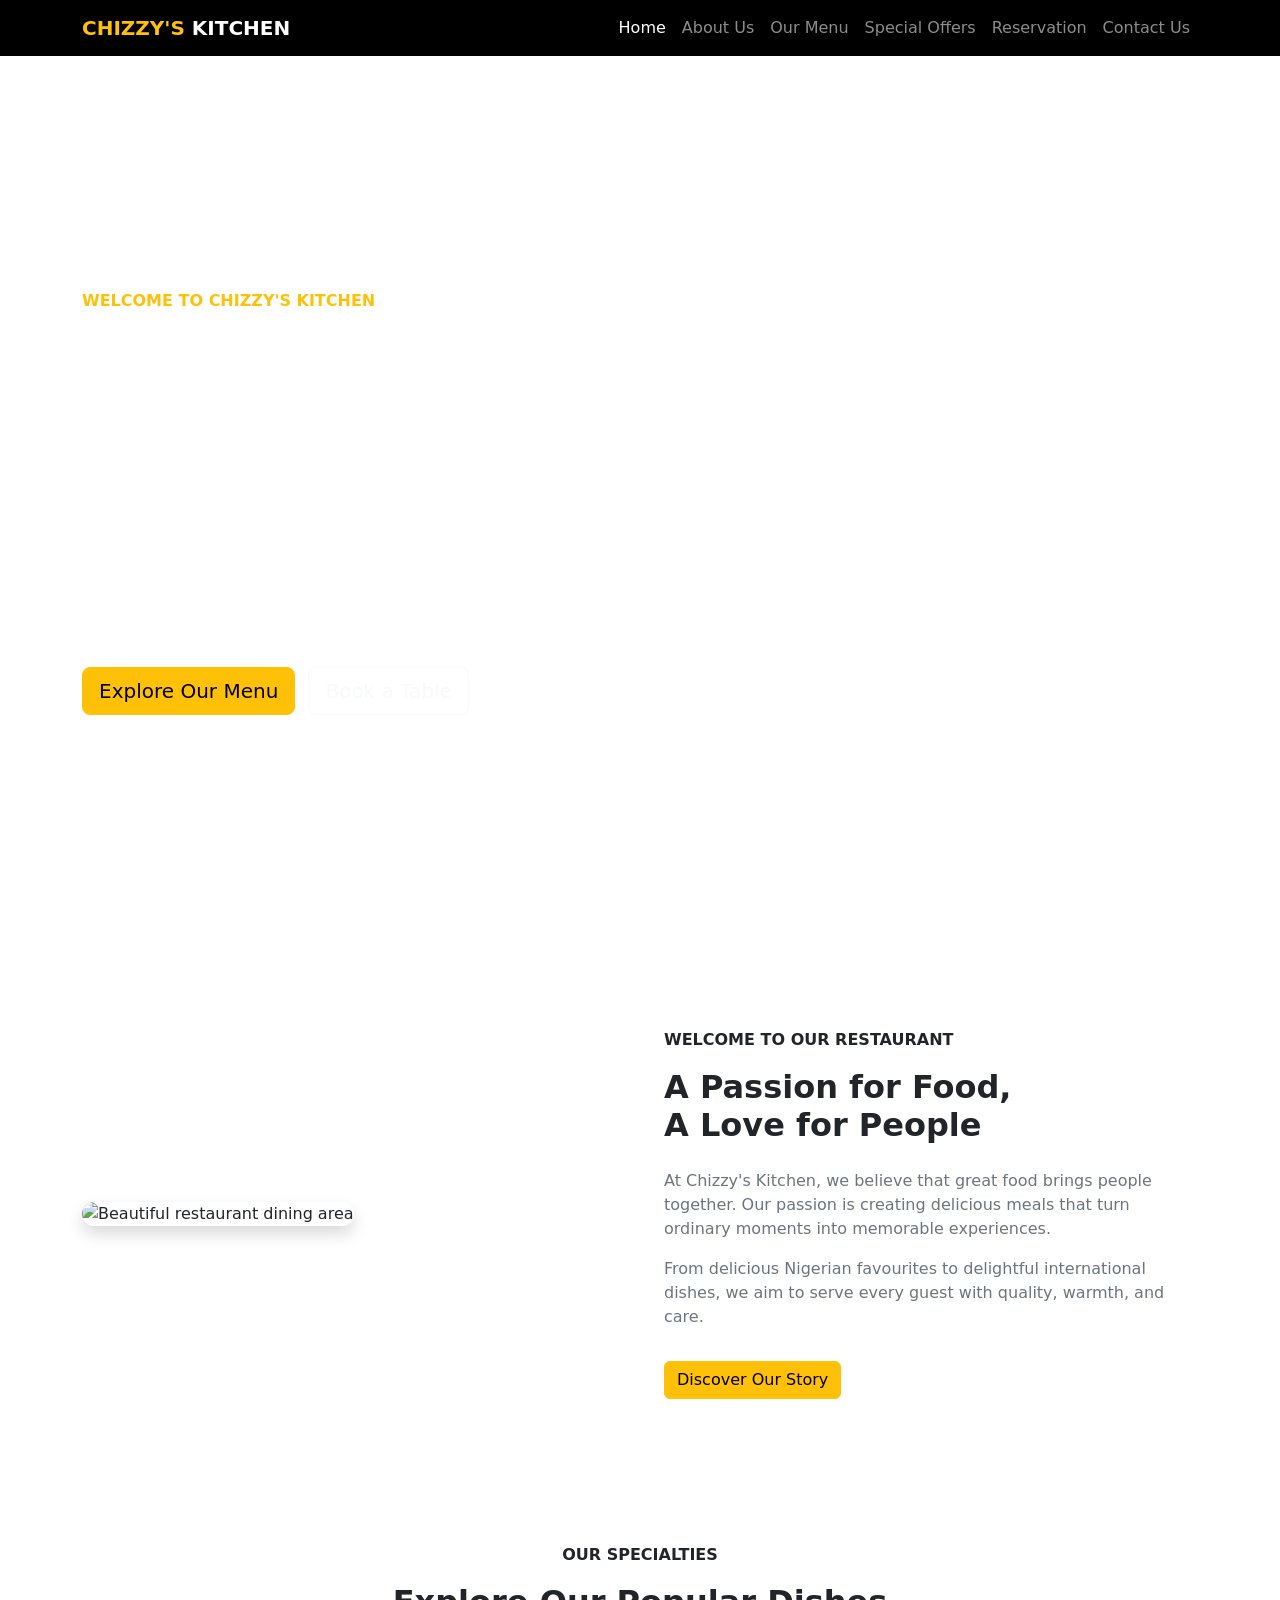
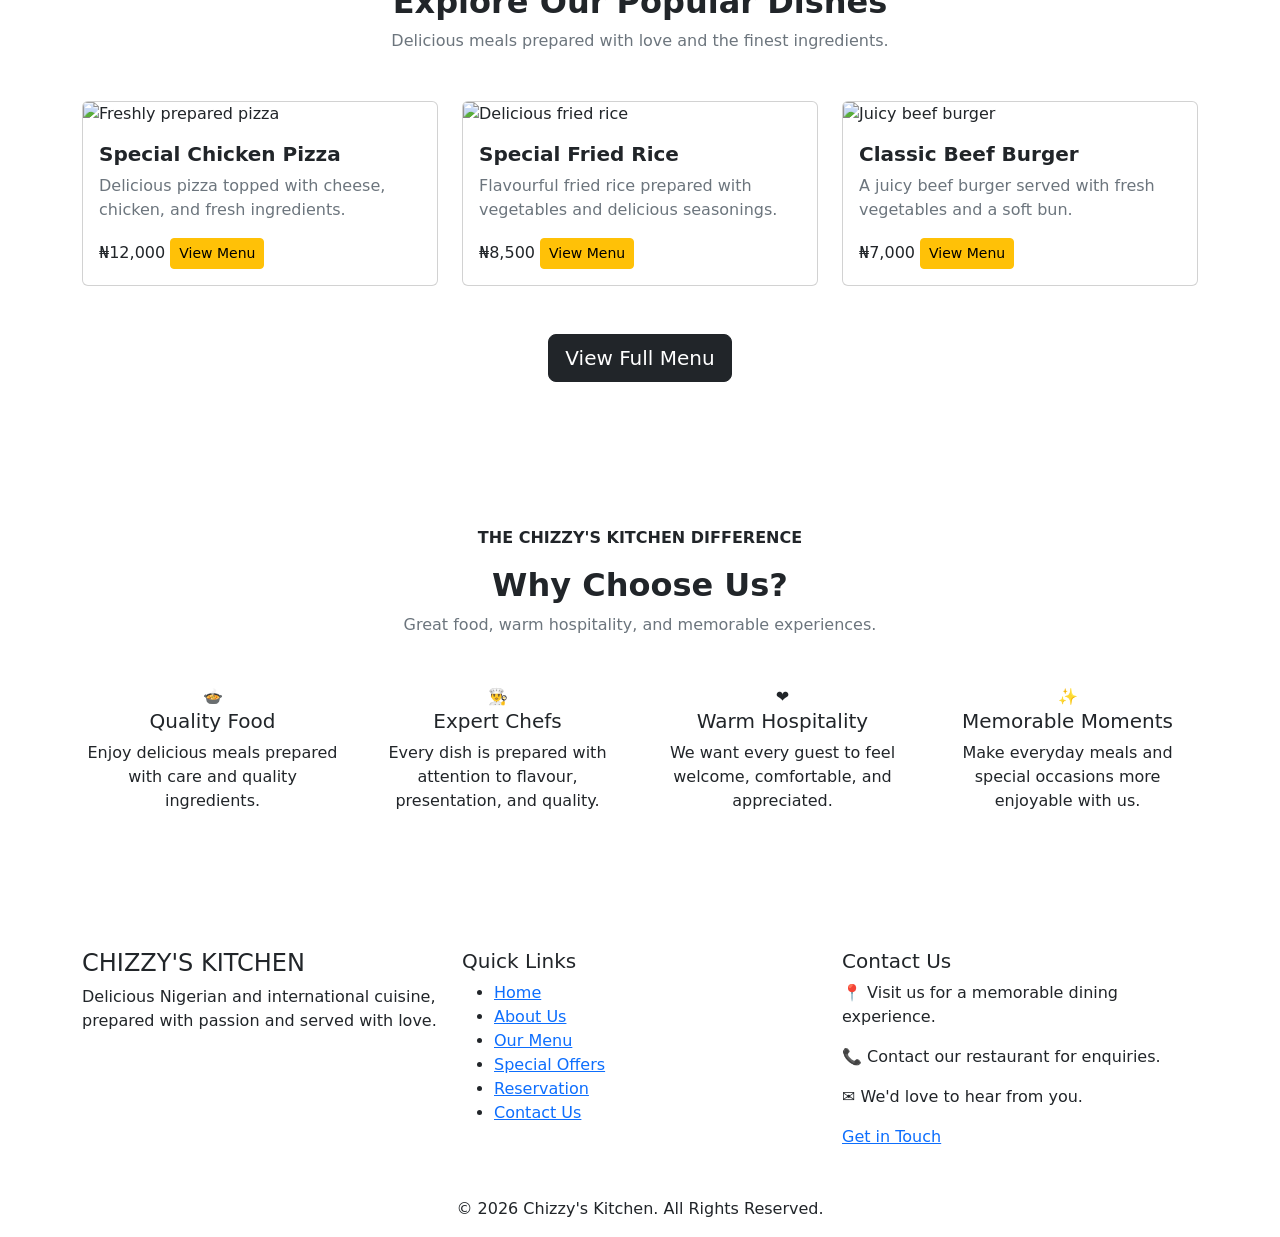
==== index.html @ e328a017 "Add files via upload" ====
<!DOCTYPE html><html lang="en">
<head>
    <meta charset="UTF-8">
    <meta name="viewport" content="width=device-width, initial-scale=1.0"><title>Chizzy's Kitchen | Delicious Food, Beautiful Moments</title>

<meta name="description" content="Welcome to Chizzy's Kitchen, where delicious Nigerian and international dishes meet exceptional dining.">

<!-- Bootstrap CSS -->
<link href="https://cdn.jsdelivr.net/npm/bootstrap@5.3.3/dist/css/bootstrap.min.css" rel="stylesheet">

<!-- Custom CSS -->
<link rel="stylesheet" href="css/style.css">

</head>
<body>
  <!-- Navigation Bar -->
<nav class="navbar navbar-expand-lg navbar-dark bg-black sticky-top">

    <div class="container">

        <!-- Brand Name -->
        <a class="navbar-brand fw-bold" href="index.html">
            <span class="text-warning">CHIZZY'S</span>
            KITCHEN
        </a>

        <!-- Mobile Menu Button -->
        <button class="navbar-toggler"
            type="button"
            data-bs-toggle="collapse"
            data-bs-target="#navbarMenu"
            aria-controls="navbarMenu"
            aria-expanded="false"
            aria-label="Toggle navigation">

            <span class="navbar-toggler-icon"></span>

        </button>

        <!-- Navigation Links -->
        <div class="collapse navbar-collapse" id="navbarMenu">

            <ul class="navbar-nav ms-auto">

                <li class="nav-item">
                    <a class="nav-link active" href="index.html">Home</a>
                </li>

                <li class="nav-item">
                    <a class="nav-link" href="about.html">About Us</a>
                </li>

                <li class="nav-item">
                    <a class="nav-link" href="menu.html">Our Menu</a>
                </li>

                <li class="nav-item">
                    <a class="nav-link" href="offers.html">Special Offers</a>
                </li>

                <li class="nav-item">
                    <a class="nav-link" href="reservation.html">Reservation</a>
                </li>

                <li class="nav-item">
                    <a class="nav-link" href="contact.html">Contact Us</a>
                </li>

            </ul>

        </div>

    </div>

</nav>


<!-- Homepage Welcome Section -->
<section class="hero-section">

    <div class="container">

        <div class="row align-items-center min-vh-100">

            <div class="col-lg-7 text-center text-lg-start">

                <p class="text-warning fw-bold text-uppercase">
                    Welcome to Chizzy's Kitchen
                </p>

                <h1 class="display-3 fw-bold text-white">
                    Taste the Love.<br>
                    Experience the Flavour.
                </h1>

                <p class="lead text-white mt-4">
                    Discover delicious Nigerian and international
                    cuisine, prepared with passion and served with love.
                </p>

                <div class="mt-4">

                    <a href="menu.html"
                        class="btn btn-warning btn-lg me-2 mb-2">
                        Explore Our Menu
                    </a>

                    <a href="reservation.html"
                        class="btn btn-outline-light btn-lg mb-2">
                        Book a Table
                    </a>

                </div>

            </div>

        </div>

    </div>

</section>

    <!-- About Our Restaurant -->
    
    <section class="about-section py-5"><div class="container py-4">

    <div class="row align-items-center g-5">

        <!-- Restaurant Image -->
        <div class="col-lg-6">

            <img
                src="https://images.unsplash.com/photo-1555396273-367ea4eb4db5?auto=format&fit=crop&w=1000&q=85"
                alt="Beautiful restaurant dining area"
                class="img-fluid rounded-4 shadow">

        </div>

        <!-- About Text -->
        <div class="col-lg-6">

            <p class="about-label text-uppercase fw-bold">
                Welcome to Our Restaurant
            </p>

            <h2 class="about-heading fw-bold mb-4">
                A Passion for Food,<br>
                A Love for People
            </h2>

            <p class="text-secondary">
                At Chizzy's Kitchen, we believe that great food
                brings people together. Our passion is creating
                delicious meals that turn ordinary moments into
                memorable experiences.
            </p>

            <p class="text-secondary">
                From delicious Nigerian favourites to delightful
                international dishes, we aim to serve every guest
                with quality, warmth, and care.
            </p>

            <a href="about.html" class="btn btn-warning mt-3">
                Discover Our Story
            </a>

        </div>

    </div>

</div>

</section>
    
    <!-- Popular Dishes Section -->
    <section class="popular-dishes py-5"><div class="container py-4">

    <!-- Section Heading -->
    <div class="text-center mb-5">

        <p class="section-label text-uppercase fw-bold">
            Our Specialties
        </p>

        <h2 class="section-heading fw-bold">
            Explore Our Popular Dishes
        </h2>

        <p class="text-secondary">
            Delicious meals prepared with love and the finest ingredients.
        </p>

    </div>


    <!-- Food Cards -->
    <div class="row g-4">

        <!-- Dish 1 -->
        <div class="col-12 col-md-6 col-lg-4">

            <div class="card food-card h-100">

                <img
                    src="https://images.unsplash.com/photo-1565299624946-b28f40a0ae38?auto=format&fit=crop&w=800&q=85"
                    class="card-img-top"
                    alt="Freshly prepared pizza">

                <div class="card-body">

                    <h5 class="card-title fw-bold">
                        Special Chicken Pizza
                    </h5>

                    <p class="card-text text-secondary">
                        Delicious pizza topped with cheese,
                        chicken, and fresh ingredients.
                    </p>

                    <div class="food-bottom">
                        <span class="food-price">₦12,000</span>
                        <a href="menu.html" class="btn btn-warning btn-sm">
                            View Menu
                        </a>
                    </div>

                </div>

            </div>

        </div>


        <!-- Dish 2 -->
        <div class="col-12 col-md-6 col-lg-4">

            <div class="card food-card h-100">

                <img
                    src="https://images.unsplash.com/photo-1603133872878-684f208fb84b?auto=format&fit=crop&w=800&q=85"
                    class="card-img-top"
                    alt="Delicious fried rice">

                <div class="card-body">

                    <h5 class="card-title fw-bold">
                        Special Fried Rice
                    </h5>

                    <p class="card-text text-secondary">
                        Flavourful fried rice prepared with
                        vegetables and delicious seasonings.
                    </p>

                    <div class="food-bottom">
                        <span class="food-price">₦8,500</span>
                        <a href="menu.html" class="btn btn-warning btn-sm">
                            View Menu
                        </a>
                    </div>

                </div>

            </div>

        </div>


        <!-- Dish 3 -->
        <div class="col-12 col-md-6 col-lg-4">

            <div class="card food-card h-100">

                <img
                    src="https://images.unsplash.com/photo-1568901346375-23c9450c58cd?auto=format&fit=crop&w=800&q=85"
                    class="card-img-top"
                    alt="Juicy beef burger">

                <div class="card-body">

                    <h5 class="card-title fw-bold">
                        Classic Beef Burger
                    </h5>

                    <p class="card-text text-secondary">
                        A juicy beef burger served with fresh
                        vegetables and a soft bun.
                    </p>

                    <div class="food-bottom">
                        <span class="food-price">₦7,000</span>
                        <a href="menu.html" class="btn btn-warning btn-sm">
                            View Menu
                        </a>
                    </div>

                </div>

            </div>

        </div>

    </div>


    <!-- View All Button -->
    <div class="text-center mt-5">

        <a href="menu.html" class="btn btn-dark btn-lg">
            View Full Menu
        </a>

    </div>

</div>

</section>
    
    <!-- Why Choose Us Section -->
    <section class="why-choose-us py-5"><div class="container py-4">

    <div class="text-center mb-5">

        <p class="section-label text-uppercase fw-bold">
            The Chizzy's Kitchen Difference
        </p>

        <h2 class="section-heading fw-bold">
            Why Choose Us?
        </h2>

        <p class="text-secondary">
            Great food, warm hospitality, and memorable experiences.
        </p>

    </div>

    <div class="row g-4">

        <!-- Feature 1 -->
        <div class="col-12 col-md-6 col-lg-3">

            <div class="feature-box text-center h-100">

                <div class="feature-icon">🍲</div>

                <h5>Quality Food</h5>

                <p>
                    Enjoy delicious meals prepared with care
                    and quality ingredients.
                </p>

            </div>

        </div>


        <!-- Feature 2 -->
        <div class="col-12 col-md-6 col-lg-3">

            <div class="feature-box text-center h-100">

                <div class="feature-icon">👨‍🍳</div>

                <h5>Expert Chefs</h5>

                <p>
                    Every dish is prepared with attention
                    to flavour, presentation, and quality.
                </p>

            </div>

        </div>


        <!-- Feature 3 -->
        <div class="col-12 col-md-6 col-lg-3">

            <div class="feature-box text-center h-100">

                <div class="feature-icon">❤️</div>

                <h5>Warm Hospitality</h5>

                <p>
                    We want every guest to feel welcome,
                    comfortable, and appreciated.
                </p>

            </div>

        </div>


        <!-- Feature 4 -->
        <div class="col-12 col-md-6 col-lg-3">

            <div class="feature-box text-center h-100">

                <div class="feature-icon">✨</div>

                <h5>Memorable Moments</h5>

                <p>
                    Make everyday meals and special occasions
                    more enjoyable with us.
                </p>

            </div>

        </div>

    </div>

</div>

</section>
    
    <!-- Website Footer -->
    
    <footer class="site-footer"><div class="container py-5">

    <div class="row g-4">

        <!-- Brand Information -->
        <div class="col-12 col-md-6 col-lg-4">

            <h4 class="footer-brand">
                CHIZZY'S <span>KITCHEN</span>
            </h4>

            <p>
                Delicious Nigerian and international cuisine,
                prepared with passion and served with love.
            </p>

        </div>


        <!-- Quick Links -->
        <div class="col-12 col-md-6 col-lg-4">

            <h5 class="footer-heading">Quick Links</h5>

            <ul class="footer-links">

                <li><a href="index.html">Home</a></li>
                <li><a href="about.html">About Us</a></li>
                <li><a href="menu.html">Our Menu</a></li>
                <li><a href="offers.html">Special Offers</a></li>
                <li><a href="reservation.html">Reservation</a></li>
                <li><a href="contact.html">Contact Us</a></li>

            </ul>

        </div>


        <!-- Contact Information -->
        <div class="col-12 col-lg-4">

            <h5 class="footer-heading">Contact Us</h5>

            <p>📍 Visit us for a memorable dining experience.</p>

            <p>📞 Contact our restaurant for enquiries.</p>

            <p>✉️ We'd love to hear from you.</p>

            <a href="contact.html" class="footer-contact-link">
                Get in Touch
            </a>

        </div>

    </div>

</div>


<!-- Copyright -->
<div class="footer-bottom">

    <div class="container text-center">

        <p>
            &copy; <span id="current-year">2026</span>
            Chizzy's Kitchen. All Rights Reserved.
        </p>

    </div>

</div>

</footer>

<!-- Bootstrap JavaScript -->
<script src="https://cdn.jsdelivr.net/npm/bootstrap@5.3.3/dist/js/bootstrap.bundle.min.js"></script>

<!-- Custom JavaScript -->
<script src="js/script.js"></script>

</body>
</html>
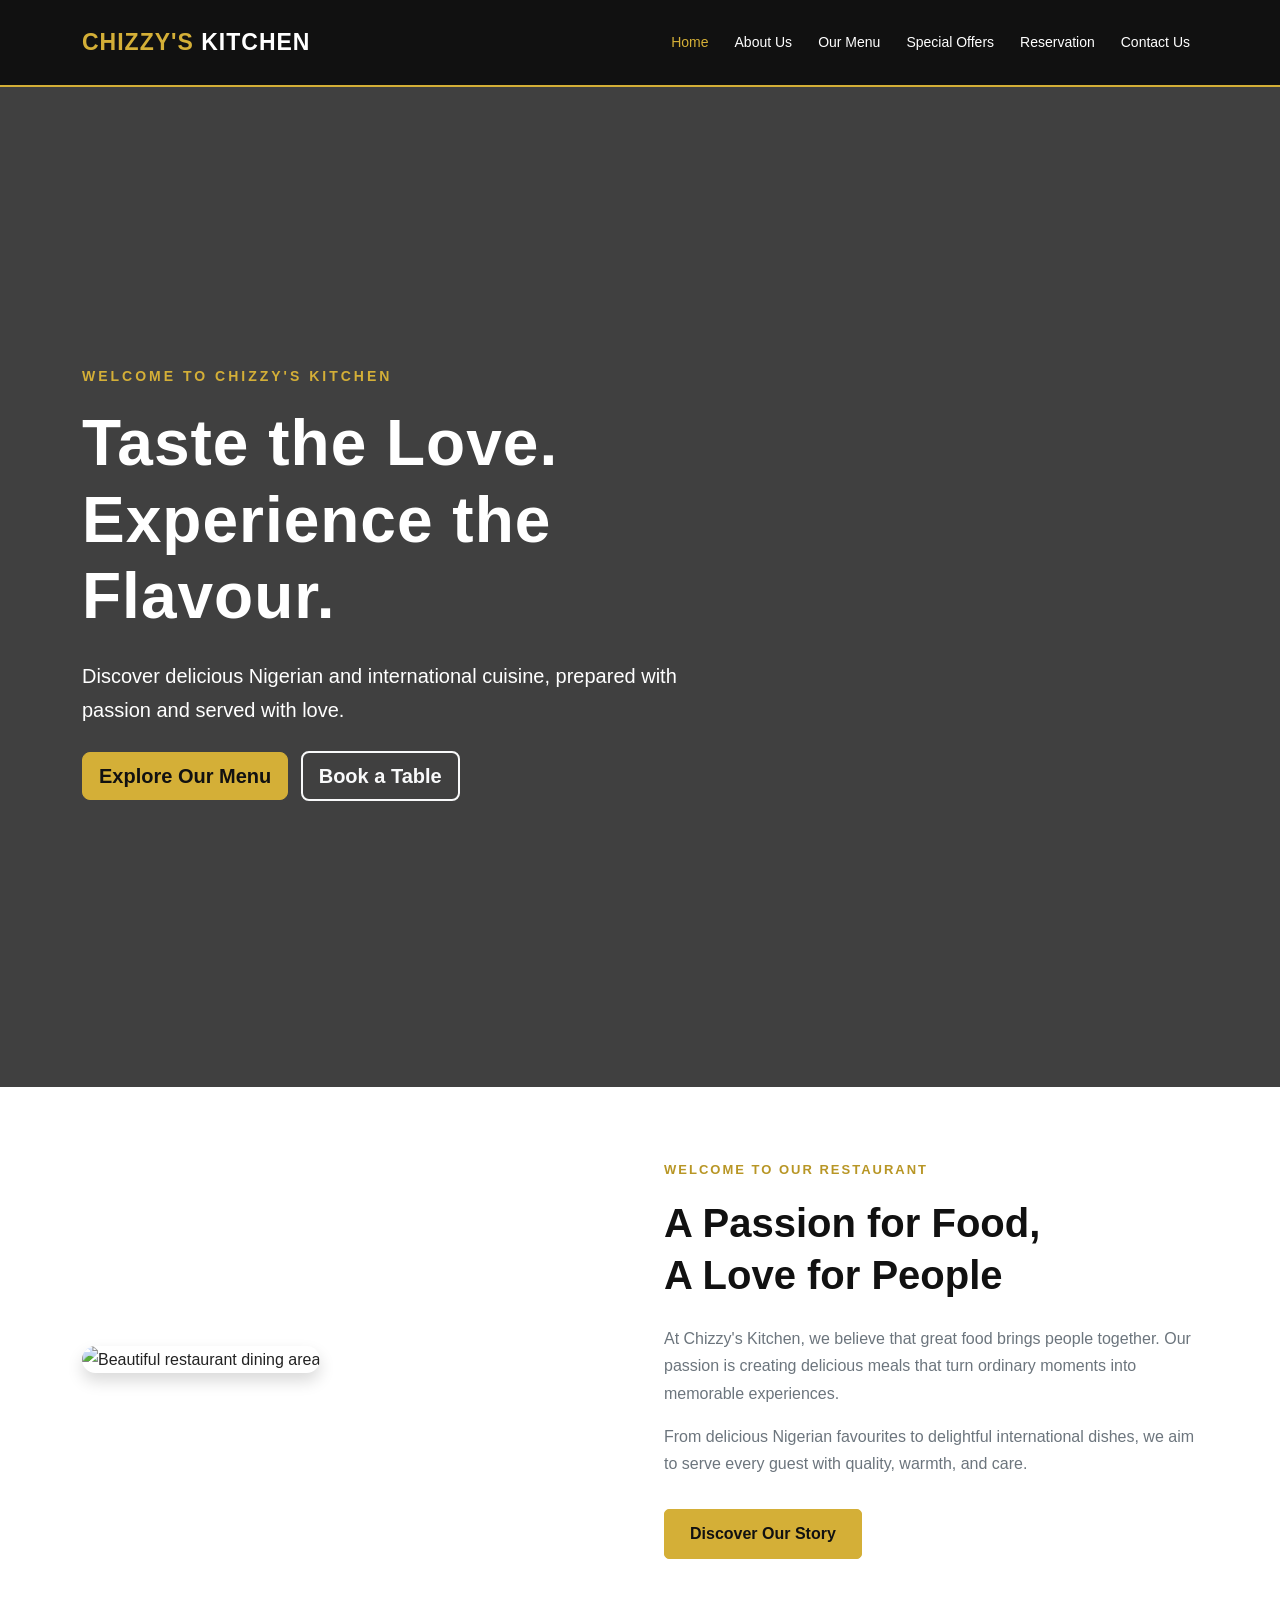
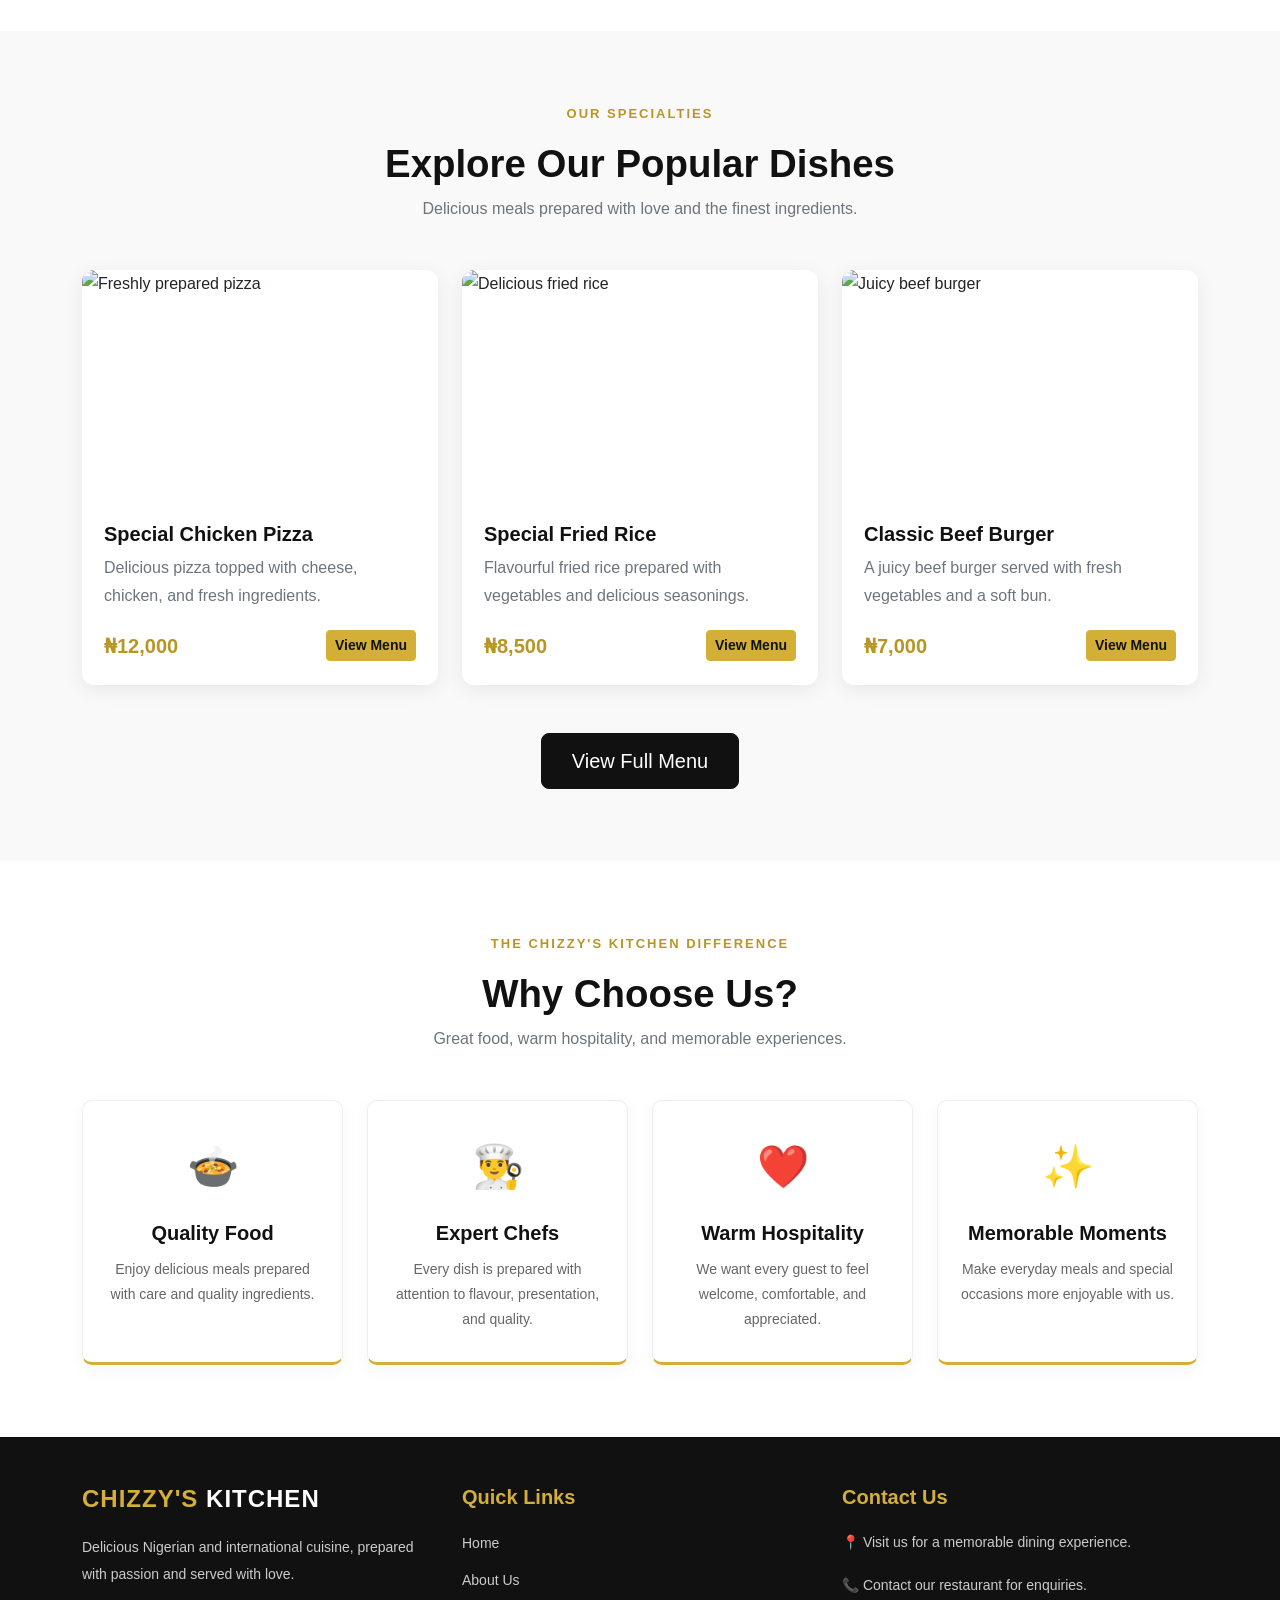
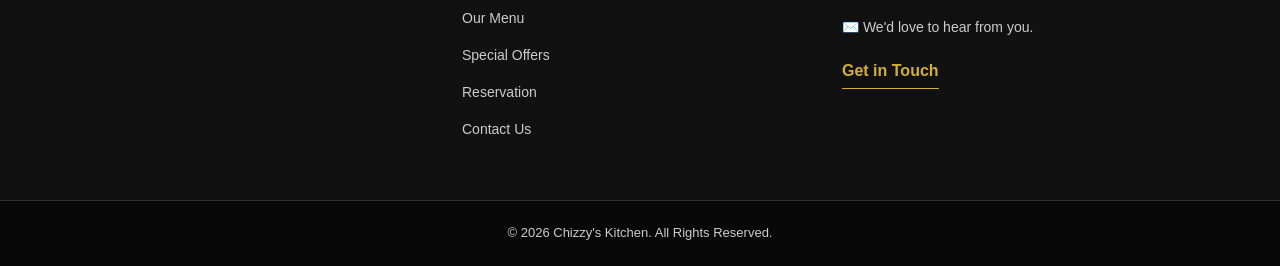
==== commit 9181033a: "Update stylesheet link to use relative path" ====
--- a/index.html
+++ b/index.html
@@ -9,7 +9,7 @@
 <link href="https://cdn.jsdelivr.net/npm/bootstrap@5.3.3/dist/css/bootstrap.min.css" rel="stylesheet">
 
 <!-- Custom CSS -->
-<link rel="stylesheet" href="css/style.css">
+<link rel="stylesheet" href="style.css">
 
 </head>
 <body>
@@ -504,4 +504,4 @@
 <script src="js/script.js"></script>
 
 </body>
-</html>+</html>
--- a/style.css
+++ b/style.css
@@ -0,0 +1,1603 @@
+/* =================================
+   CHIZZY'S KITCHEN
+   Main Website Styling
+================================= */
+
+
+/* GENERAL STYLING */
+
+* {
+    margin: 0;
+    padding: 0;
+    box-sizing: border-box;
+}
+
+body {
+    font-family: Arial, Helvetica, sans-serif;
+    background-color: #ffffff;
+    color: #222222;
+    line-height: 1.7;
+}
+
+
+/* BRAND COLOURS */
+
+:root {
+    --gold: #d4af37;
+    --black: #111111;
+    --white: #ffffff;
+    --light-gold: #f5e7b2;
+}
+
+
+/* NAVIGATION BAR */
+
+.navbar {
+    background-color: var(--black) !important;
+    padding: 18px 0;
+    border-bottom: 2px solid var(--gold);
+}
+
+.navbar-brand {
+    font-size: 23px;
+    letter-spacing: 1px;
+    color: var(--white) !important;
+}
+
+.navbar-brand .text-warning {
+    color: var(--gold) !important;
+}
+
+.navbar-nav .nav-link {
+    color: var(--white);
+    font-size: 14px;
+    margin-left: 10px;
+    transition: color 0.3s ease;
+}
+
+.navbar-nav .nav-link:hover,
+.navbar-nav .nav-link.active {
+    color: var(--gold) !important;
+}
+
+.navbar-toggler {
+    border-color: var(--gold);
+}
+
+.navbar-toggler:focus {
+    box-shadow: 0 0 0 0.15rem rgba(212, 175, 55, 0.4);
+}
+
+
+/* HOMEPAGE HERO SECTION */
+
+.hero-section {
+    min-height: 90vh;
+    display: flex;
+    align-items: center;
+
+    background:
+        linear-gradient(
+            rgba(0, 0, 0, 0.75),
+            rgba(0, 0, 0, 0.75)
+        ),
+        url("https://images.unsplash.com/photo-1414235077428-338989a2e8c0?auto=format&fit=crop&w=2000&q=85");
+
+    background-size: cover;
+    background-position: center;
+    background-repeat: no-repeat;
+}
+
+.hero-section .container {
+    padding-top: 50px;
+    padding-bottom: 50px;
+}
+
+.hero-section p.text-warning {
+    color: var(--gold) !important;
+    letter-spacing: 3px;
+    font-size: 14px;
+}
+
+.hero-section h1 {
+    line-height: 1.2;
+    letter-spacing: 1px;
+}
+
+.hero-section .lead {
+    max-width: 600px;
+}
+
+
+/* BUTTON STYLING */
+
+.btn-warning {
+    background-color: var(--gold);
+    border-color: var(--gold);
+    color: var(--black);
+    font-weight: bold;
+    transition: all 0.3s ease;
+}
+
+.btn-warning:hover {
+    background-color: #b89625;
+    border-color: #b89625;
+    color: var(--white);
+    transform: translateY(-3px);
+}
+
+.btn-outline-light {
+    border-width: 2px;
+    font-weight: bold;
+    transition: all 0.3s ease;
+}
+
+.btn-outline-light:hover {
+    background-color: var(--gold);
+    border-color: var(--gold);
+    color: var(--black);
+}
+
+
+/* MOBILE RESPONSIVENESS */
+
+@media (max-width: 991px) {
+
+    .navbar-nav {
+        padding-top: 15px;
+    }
+
+    .navbar-nav .nav-link {
+        margin-left: 0;
+        padding: 10px 0;
+    }
+
+    .hero-section {
+        min-height: 85vh;
+        background-position: center;
+    }
+
+    .hero-section h1 {
+        font-size: 2.5rem;
+    }
+
+    .hero-section .lead {
+        font-size: 1rem;
+    }
+}
+
+
+@media (max-width: 576px) {
+
+    .navbar-brand {
+        font-size: 19px;
+    }
+
+    .hero-section h1 {
+        font-size: 2.1rem;
+    }
+
+    .hero-section p.text-warning {
+        font-size: 11px;
+        letter-spacing: 2px;
+    }
+
+    .hero-section .btn {
+        font-size: 14px;
+        padding: 12px 18px;
+    }
+
+}
+
+/* ABOUT SECTION */
+
+.about-section {
+    background-color: #ffffff;
+}
+
+.about-label {
+    color: #b89625;
+    letter-spacing: 2px;
+    font-size: 13px;
+}
+
+.about-heading {
+    color: #111111;
+    font-size: 2.5rem;
+    line-height: 1.3;
+}
+
+.about-section img {
+    width: 100%;
+    max-height: 450px;
+    object-fit: cover;
+}
+
+.about-section .btn-warning {
+    padding: 12px 25px;
+    border-radius: 5px;
+}
+
+@media (max-width: 576px) {
+    .about-heading {
+        font-size: 2rem;
+    }
+}
+
+/* POPULAR DISHES SECTION */
+
+.popular-dishes {
+    background-color: #f9f9f9;
+}
+
+.section-label {
+    color: #b89625;
+    letter-spacing: 2px;
+    font-size: 13px;
+}
+
+.section-heading {
+    color: #111111;
+    font-size: 2.4rem;
+}
+
+.food-card {
+    border: none;
+    border-radius: 12px;
+    overflow: hidden;
+    background-color: #ffffff;
+    box-shadow: 0 5px 20px rgba(0, 0, 0, 0.07);
+    transition: transform 0.3s ease,
+                box-shadow 0.3s ease;
+}
+
+.food-card:hover {
+    transform: translateY(-7px);
+    box-shadow: 0 12px 25px rgba(0, 0, 0, 0.12);
+}
+
+.food-card img {
+    height: 230px;
+    width: 100%;
+    object-fit: cover;
+}
+
+.food-card .card-body {
+    padding: 22px;
+}
+
+.food-card .card-title {
+    color: #111111;
+}
+
+.food-bottom {
+    display: flex;
+    align-items: center;
+    justify-content: space-between;
+    gap: 10px;
+    margin-top: 20px;
+}
+
+.food-price {
+    color: #b89625;
+    font-size: 20px;
+    font-weight: bold;
+}
+
+.food-card .btn-warning {
+    white-space: nowrap;
+}
+
+.popular-dishes .btn-dark {
+    background-color: #111111;
+    border-color: #111111;
+    padding: 12px 30px;
+}
+
+.popular-dishes .btn-dark:hover {
+    background-color: #b89625;
+    border-color: #b89625;
+    color: #111111;
+}
+
+@media (max-width: 576px) {
+    .section-heading {
+        font-size: 1.8rem;
+    }
+
+    .food-card img {
+        height: 210px;
+    }
+}
+
+/* WHY CHOOSE US SECTION */
+
+.why-choose-us {
+    background-color: #ffffff;
+}
+
+.feature-box {
+    background-color: #ffffff;
+    padding: 30px 20px;
+    border: 1px solid #eeeeee;
+    border-bottom: 3px solid #d4af37;
+    border-radius: 10px;
+    box-shadow: 0 5px 18px rgba(0, 0, 0, 0.04);
+    transition: transform 0.3s ease,
+                box-shadow 0.3s ease;
+}
+
+.feature-box:hover {
+    transform: translateY(-6px);
+    box-shadow: 0 10px 25px rgba(0, 0, 0, 0.09);
+}
+
+.feature-icon {
+    font-size: 42px;
+    margin-bottom: 18px;
+}
+
+.feature-box h5 {
+    color: #111111;
+    font-weight: bold;
+    margin-bottom: 12px;
+}
+
+.feature-box p {
+    color: #666666;
+    font-size: 14px;
+    margin-bottom: 0;
+    line-height: 1.8;
+}
+
+/* WEBSITE FOOTER */
+
+.site-footer {
+    background-color: #111111;
+    color: #cccccc;
+}
+
+.footer-brand {
+    color: #d4af37;
+    font-weight: bold;
+    letter-spacing: 1px;
+    margin-bottom: 20px;
+}
+
+.footer-brand span {
+    color: #ffffff;
+}
+
+.footer-heading {
+    color: #d4af37;
+    font-weight: bold;
+    margin-bottom: 20px;
+}
+
+.site-footer p {
+    font-size: 14px;
+    line-height: 1.9;
+}
+
+.footer-links {
+    list-style: none;
+    padding: 0;
+    margin: 0;
+}
+
+.footer-links li {
+    margin-bottom: 10px;
+}
+
+.footer-links a {
+    color: #cccccc;
+    text-decoration: none;
+    font-size: 14px;
+    transition: color 0.3s ease;
+}
+
+.footer-links a:hover {
+    color: #d4af37;
+}
+
+.footer-contact-link {
+    display: inline-block;
+    color: #d4af37;
+    text-decoration: none;
+    font-weight: bold;
+    border-bottom: 1px solid #d4af37;
+    padding-bottom: 4px;
+}
+
+.footer-contact-link:hover {
+    color: #ffffff;
+    border-color: #ffffff;
+}
+
+.footer-bottom {
+    background-color: #080808;
+    border-top: 1px solid #333333;
+    padding: 20px 0 10px;
+}
+
+.footer-bottom p {
+    margin-bottom: 10px;
+    font-size: 13px;
+}
+
+/* ABOUT PAGE HERO */
+
+.about-hero {
+    padding: 100px 20px;
+    background:
+        linear-gradient(rgba(0, 0, 0, 0.75),
+                        rgba(0, 0, 0, 0.75)),
+        url("https://images.unsplash.com/photo-1414235077428-338989a2e8c0?auto=format&fit=crop&w=1800&q=85");
+
+    background-size: cover;
+    background-position: center;
+}
+
+.about-hero h1 {
+    font-size: clamp(2.2rem, 5vw, 3.5rem);
+}
+
+.about-hero .text-warning {
+    color: #d4af37 !important;
+    letter-spacing: 3px;
+}
+
+
+/* OUR STORY */
+
+.our-story {
+    background-color: #ffffff;
+}
+
+.our-story img {
+    width: 100%;
+    max-height: 450px;
+    object-fit: cover;
+}
+
+.our-story h2 {
+    color: #111111;
+    font-size: clamp(1.8rem, 4vw, 2.5rem);
+    line-height: 1.3;
+}
+
+
+/* MISSION AND VISION */
+
+.mission-vision {
+    background-color: #f8f8f8;
+}
+
+.mission-card {
+    background-color: #ffffff;
+    padding: 35px;
+    border-radius: 12px;
+    border-top: 4px solid #d4af37;
+    box-shadow: 0 5px 20px rgba(0, 0, 0, 0.06);
+}
+
+.mission-icon {
+    font-size: 42px;
+    margin-bottom: 15px;
+}
+
+.mission-card h3 {
+    color: #111111;
+    font-weight: bold;
+    margin-bottom: 15px;
+}
+
+.mission-card p {
+    color: #666666;
+    line-height: 1.8;
+    margin-bottom: 0;
+}
+
+
+/* CORE VALUES */
+
+.our-values {
+    background-color: #ffffff;
+}
+
+.value-item {
+    padding: 20px 10px;
+}
+
+.value-icon {
+    font-size: 38px;
+    margin-bottom: 15px;
+}
+
+.value-item h5 {
+    font-weight: bold;
+    color: #111111;
+}
+
+.value-item p {
+    color: #666666;
+    font-size: 14px;
+    line-height: 1.7;
+}
+
+
+/* ABOUT PAGE CALL TO ACTION */
+
+.about-cta {
+    background-color: #111111;
+    color: #ffffff;
+}
+
+.about-cta h2 {
+    color: #d4af37;
+}
+
+.about-cta p {
+    color: #eeeeee;
+}
+
+.about-cta .btn-warning {
+    padding: 13px 28px;
+}
+
+
+/* RESPONSIVE ADJUSTMENTS */
+
+@media (max-width: 576px) {
+
+    .about-hero {
+        padding: 75px 15px;
+    }
+
+    .mission-card {
+        padding: 25px;
+    }
+
+}
+
+/* ========================================
+OUR MENU PAGE
+======================================== */
+
+.menu-hero {
+background: linear-gradient(rgba(0, 0, 0, 0.82), rgba(0, 0, 0, 0.82)),
+url("https://images.unsplash.com/photo-1414235077428-338989a2e8c0?auto=format&fit=crop&w=1600&q=80");
+
+background-size: cover;
+background-position: center;
+padding: 100px 20px;
+color: #ffffff;
+
+}
+
+.menu-label {
+color: #d4af37;
+font-size: 13px;
+font-weight: bold;
+letter-spacing: 3px;
+margin-bottom: 15px;
+}
+
+.menu-hero h1 {
+font-size: 52px;
+font-weight: 800;
+margin-bottom: 20px;
+}
+
+.menu-hero h1 span {
+color: #d4af37;
+}
+
+.menu-hero p:last-child {
+max-width: 650px;
+margin: 0 auto;
+line-height: 1.8;
+color: #eeeeee;
+}
+
+/* MENU SECTION */
+
+.menu-section {
+padding: 80px 0;
+background: #ffffff;
+}
+
+.menu-section .section-heading {
+color: #111111;
+font-size: 36px;
+font-weight: 800;
+}
+
+/* CATEGORY FILTER BUTTONS */
+
+.menu-filters {
+display: flex;
+justify-content: center;
+align-items: center;
+flex-wrap: wrap;
+gap: 12px;
+}
+
+.menu-filter {
+background: #ffffff;
+color: #111111;
+border: 1px solid #d4af37;
+border-radius: 30px;
+padding: 11px 20px;
+font-weight: 600;
+cursor: pointer;
+transition: 0.3s ease;
+}
+
+.menu-filter:hover,
+.menu-filter.active {
+background: #d4af37;
+color: #111111;
+border-color: #d4af37;
+}
+
+/* FOOD CARDS */
+
+.menu-card {
+height: 100%;
+background: #ffffff;
+border-radius: 14px;
+overflow: hidden;
+box-shadow: 0 5px 22px rgba(0, 0, 0, 0.09);
+transition: transform 0.3s ease, box-shadow 0.3s ease;
+}
+
+.menu-card:hover {
+transform: translateY(-7px);
+box-shadow: 0 12px 28px rgba(0, 0, 0, 0.15);
+}
+
+.menu-card img {
+width: 100%;
+height: 230px;
+object-fit: cover;
+display: block;
+}
+
+.menu-card-body {
+padding: 22px;
+}
+
+.menu-card-body h3 {
+color: #111111;
+font-size: 21px;
+font-weight: 700;
+margin-bottom: 12px;
+}
+
+.menu-card-body p {
+color: #666666;
+font-size: 14px;
+line-height: 1.8;
+min-height: 50px;
+}
+
+.menu-card-bottom {
+display: flex;
+justify-content: space-between;
+align-items: center;
+gap: 10px;
+margin-top: 20px;
+padding-top: 15px;
+border-top: 1px solid #eeeeee;
+}
+
+.menu-price {
+color: #b18b13;
+font-size: 21px;
+font-weight: 800;
+}
+
+.menu-order-btn {
+display: inline-block;
+background: #111111;
+color: #ffffff;
+text-decoration: none;
+padding: 9px 17px;
+border-radius: 5px;
+font-size: 13px;
+font-weight: 600;
+transition: 0.3s ease;
+}
+
+.menu-order-btn:hover {
+background: #d4af37;
+color: #111111;
+}
+
+/* MENU NOTE */
+
+.menu-note {
+background: #fffaf0;
+border-left: 4px solid #d4af37;
+padding: 18px;
+border-radius: 5px;
+}
+
+.menu-note p {
+margin: 0;
+color: #555555;
+line-height: 1.8;
+}
+
+/* RESERVATION CALL TO ACTION */
+
+.menu-cta {
+background: #111111;
+color: #ffffff;
+padding: 70px 20px;
+}
+
+.menu-cta h2 {
+font-size: 34px;
+font-weight: 800;
+margin-bottom: 18px;
+}
+
+.menu-cta p {
+color: #dddddd;
+line-height: 1.8;
+margin-bottom: 28px;
+}
+
+.btn-gold {
+display: inline-block;
+background: #d4af37;
+color: #111111;
+text-decoration: none;
+padding: 13px 28px;
+border-radius: 5px;
+font-weight: 700;
+transition: 0.3s ease;
+}
+
+.btn-gold:hover {
+background: #ffffff;
+color: #111111;
+}
+
+/* MOBILE RESPONSIVENESS */
+
+@media (max-width: 768px) {
+
+.menu-hero {
+    padding: 75px 20px;
+}
+
+.menu-hero h1 {
+    font-size: 36px;
+}
+
+.menu-section {
+    padding: 55px 0;
+}
+
+.menu-section .section-heading {
+    font-size: 29px;
+}
+
+.menu-card img {
+    height: 210px;
+}
+
+.menu-cta h2 {
+    font-size: 27px;
+}
+
+.menu-card-body p {
+    min-height: auto;
+}
+
+}
+
+/* ========================================
+SPECIAL OFFERS PAGE
+======================================== */
+
+.offers-hero {
+background: linear-gradient(
+rgba(0, 0, 0, 0.84),
+rgba(0, 0, 0, 0.84)
+),
+url("https://images.unsplash.com/photo-1414235077428-338989a2e8c0?auto=format&fit=crop&w=1600&q=80");
+
+background-size: cover;
+background-position: center;
+padding: 110px 20px;
+color: #ffffff;
+
+}
+
+.offers-label {
+color: #d4af37;
+font-size: 13px;
+font-weight: 700;
+letter-spacing: 3px;
+margin-bottom: 18px;
+}
+
+.offers-hero h1 {
+font-size: 52px;
+font-weight: 800;
+margin-bottom: 22px;
+}
+
+.offers-hero h1 span {
+color: #d4af37;
+}
+
+.offers-hero p:not(.offers-label) {
+max-width: 650px;
+margin: 0 auto 30px;
+color: #eeeeee;
+line-height: 1.9;
+}
+
+.offers-main-btn {
+display: inline-block;
+background: #d4af37;
+color: #111111;
+padding: 14px 28px;
+border-radius: 5px;
+text-decoration: none;
+font-weight: 700;
+transition: 0.3s ease;
+}
+
+.offers-main-btn:hover {
+background: #ffffff;
+color: #111111;
+transform: translateY(-2px);
+}
+
+/* OFFERS INTRODUCTION */
+
+.offers-intro {
+padding: 75px 20px 45px;
+background: #ffffff;
+}
+
+.offers-intro > .container > p:last-child {
+max-width: 700px;
+margin: 20px auto 0;
+color: #666666;
+line-height: 1.9;
+}
+
+/* OFFERS SECTION */
+
+.offers-section {
+padding: 35px 0 80px;
+background: #ffffff;
+}
+
+/* OFFER CARDS */
+
+.offer-card {
+height: 100%;
+background: #ffffff;
+border-radius: 14px;
+overflow: hidden;
+box-shadow: 0 5px 24px rgba(0, 0, 0, 0.09);
+transition: transform 0.3s ease, box-shadow 0.3s ease;
+}
+
+.offer-card:hover {
+transform: translateY(-7px);
+box-shadow: 0 13px 30px rgba(0, 0, 0, 0.16);
+}
+
+/* OFFER IMAGE */
+
+.offer-image {
+height: 235px;
+position: relative;
+overflow: hidden;
+}
+
+.offer-image img {
+width: 100%;
+height: 100%;
+object-fit: cover;
+display: block;
+transition: transform 0.4s ease;
+}
+
+.offer-card:hover .offer-image img {
+transform: scale(1.06);
+}
+
+/* OFFER BADGE */
+
+.offer-badge {
+position: absolute;
+top: 15px;
+left: 15px;
+background: #d4af37;
+color: #111111;
+padding: 9px 13px;
+border-radius: 4px;
+font-size: 11px;
+font-weight: 800;
+letter-spacing: 0.5px;
+}
+
+/* OFFER CARD CONTENT */
+
+.offer-card-body {
+padding: 24px;
+}
+
+.offer-category {
+color: #b18b13;
+font-size: 11px;
+font-weight: 800;
+letter-spacing: 1.3px;
+margin-bottom: 10px;
+}
+
+.offer-card-body h3 {
+color: #111111;
+font-size: 22px;
+font-weight: 800;
+margin-bottom: 13px;
+}
+
+.offer-card-body > p:not(.offer-category) {
+color: #666666;
+font-size: 14px;
+line-height: 1.8;
+min-height: 75px;
+}
+
+/* OFFER PRICES */
+
+.offer-price {
+display: flex;
+align-items: center;
+flex-wrap: wrap;
+gap: 12px;
+margin: 20px 0;
+padding-top: 15px;
+border-top: 1px solid #eeeeee;
+}
+
+.old-price {
+color: #888888;
+font-size: 15px;
+text-decoration: line-through;
+}
+
+.new-price {
+color: #b18b13;
+font-size: 24px;
+font-weight: 800;
+}
+
+/* OFFER BUTTON */
+
+.offer-btn {
+display: block;
+width: 100%;
+text-align: center;
+background: #111111;
+color: #ffffff;
+text-decoration: none;
+padding: 13px 18px;
+border-radius: 5px;
+font-size: 14px;
+font-weight: 700;
+transition: 0.3s ease;
+}
+
+.offer-btn:hover {
+background: #d4af37;
+color: #111111;
+}
+
+/* SAMPLE PRICE NOTICE */
+
+.offers-notice {
+background: #fffaf0;
+border-left: 4px solid #d4af37;
+border-radius: 5px;
+padding: 22px;
+margin-top: 55px;
+}
+
+.offers-notice p {
+margin: 0;
+color: #555555;
+line-height: 1.8;
+font-size: 14px;
+}
+
+/* PROMOTIONAL BANNER */
+
+.offers-banner {
+background: #111111;
+color: #ffffff;
+padding: 85px 20px;
+}
+
+.offers-banner h2 {
+max-width: 800px;
+margin: 0 auto 20px;
+font-size: 38px;
+font-weight: 800;
+line-height: 1.4;
+}
+
+.offers-banner p:not(.offers-label) {
+color: #dddddd;
+line-height: 1.8;
+margin-bottom: 28px;
+}
+
+/* MOBILE RESPONSIVENESS */
+
+@media (max-width: 768px) {
+
+.offers-hero {
+    padding: 80px 20px;
+}
+
+.offers-hero h1 {
+    font-size: 36px;
+}
+
+.offers-intro {
+    padding: 55px 20px 35px;
+}
+
+.offers-section {
+    padding: 25px 0 55px;
+}
+
+.offer-image {
+    height: 220px;
+}
+
+.offer-card-body > p:not(.offer-category) {
+    min-height: auto;
+}
+
+.offers-banner {
+    padding: 65px 20px;
+}
+
+.offers-banner h2 {
+    font-size: 28px;
+}
+
+}
+
+/* ========================================
+RESERVATION PAGE
+======================================== */
+
+.reservation-hero {
+background: linear-gradient(
+rgba(0, 0, 0, 0.84),
+rgba(0, 0, 0, 0.84)
+),
+url("https://images.unsplash.com/photo-1414235077428-338989a2e8c0?auto=format&fit=crop&w=1600&q=80");
+
+background-size: cover;
+background-position: center;
+padding: 100px 20px;
+color: #ffffff;
+
+}
+
+.reservation-label {
+color: #d4af37;
+font-size: 13px;
+font-weight: 700;
+letter-spacing: 3px;
+margin-bottom: 18px;
+}
+
+.reservation-hero h1 {
+font-size: 48px;
+font-weight: 800;
+margin-bottom: 20px;
+}
+
+.reservation-hero h1 span {
+color: #d4af37;
+}
+
+.reservation-hero p:not(.reservation-label) {
+max-width: 650px;
+margin: 0 auto;
+color: #eeeeee;
+line-height: 1.9;
+}
+
+/* MAIN RESERVATION SECTION */
+
+.reservation-section {
+padding: 85px 0;
+background: #ffffff;
+}
+
+.reservation-heading {
+color: #111111;
+font-size: 35px;
+font-weight: 800;
+line-height: 1.4;
+margin-bottom: 20px;
+}
+
+.reservation-description {
+color: #666666;
+line-height: 1.9;
+margin-bottom: 25px;
+}
+
+/* RESTAURANT IMAGE */
+
+.reservation-image {
+width: 100%;
+height: 290px;
+object-fit: cover;
+display: block;
+border-radius: 12px;
+margin: 25px 0;
+}
+
+/* RESERVATION INFORMATION */
+
+.reservation-info {
+margin-top: 25px;
+}
+
+.reservation-info-item {
+display: flex;
+align-items: flex-start;
+gap: 15px;
+margin-bottom: 22px;
+}
+
+.reservation-icon {
+display: flex;
+align-items: center;
+justify-content: center;
+min-width: 38px;
+height: 38px;
+background: #fff7df;
+color: #b18b13;
+border-radius: 50%;
+font-size: 20px;
+}
+
+.reservation-info-item h4 {
+color: #111111;
+font-size: 17px;
+font-weight: 700;
+margin-bottom: 7px;
+}
+
+.reservation-info-item p {
+color: #666666;
+font-size: 14px;
+line-height: 1.8;
+margin-bottom: 0;
+}
+
+/* RESERVATION FORM CARD */
+
+.reservation-form-card {
+background: #ffffff;
+padding: 35px;
+border-radius: 14px;
+box-shadow: 0 5px 30px rgba(0, 0, 0, 0.10);
+border-top: 4px solid #d4af37;
+}
+
+.reservation-form-heading {
+margin-bottom: 28px;
+}
+
+.reservation-form-heading h2 {
+color: #111111;
+font-size: 30px;
+font-weight: 800;
+margin-bottom: 10px;
+}
+
+.reservation-form-heading p:last-child {
+color: #777777;
+margin-bottom: 0;
+}
+
+/* FORM LABELS */
+
+.reservation-form-card .form-label {
+color: #222222;
+font-size: 14px;
+font-weight: 700;
+margin-bottom: 9px;
+}
+
+/* INPUT FIELDS */
+
+.reservation-form-card .form-control,
+.reservation-form-card .form-select {
+min-height: 48px;
+border: 1px solid #dddddd;
+border-radius: 6px;
+padding: 12px 14px;
+color: #333333;
+background-color: #ffffff;
+font-size: 14px;
+}
+
+.reservation-form-card textarea.form-control {
+min-height: 120px;
+resize: vertical;
+}
+
+.reservation-form-card .form-control:focus,
+.reservation-form-card .form-select:focus {
+border-color: #d4af37;
+box-shadow: 0 0 0 3px rgba(212, 175, 55, 0.16);
+}
+
+/* SUBMIT BUTTON */
+
+.reservation-submit-btn {
+width: 100%;
+border: none;
+border-radius: 6px;
+padding: 15px 20px;
+background: #d4af37;
+color: #111111;
+font-size: 15px;
+font-weight: 800;
+cursor: pointer;
+transition: 0.3s ease;
+}
+
+.reservation-submit-btn:hover {
+background: #111111;
+color: #ffffff;
+}
+
+/* FORM MESSAGE */
+
+.reservation-message {
+margin-top: 20px;
+padding: 15px;
+border-radius: 6px;
+background: #fff7df;
+border-left: 4px solid #d4af37;
+color: #333333;
+line-height: 1.7;
+}
+
+.reservation-disclaimer {
+margin-top: 18px;
+color: #777777;
+font-size: 12px;
+line-height: 1.8;
+}
+
+/* MOBILE RESPONSIVENESS */
+
+@media (max-width: 768px) {
+
+.reservation-hero {
+    padding: 75px 20px;
+}
+
+.reservation-hero h1 {
+    font-size: 35px;
+}
+
+.reservation-section {
+    padding: 55px 0;
+}
+
+.reservation-heading {
+    font-size: 28px;
+}
+
+.reservation-form-card {
+    padding: 23px 18px;
+}
+
+.reservation-form-heading h2 {
+    font-size: 26px;
+}
+
+.reservation-image {
+    height: 230px;
+}
+
+}
+
+/* ========================================
+   CONTACT PAGE STYLES
+======================================== */
+
+.contact-hero {
+    background: linear-gradient(
+        rgba(0, 0, 0, 0.75),
+        rgba(0, 0, 0, 0.75)
+    ),
+    linear-gradient(135deg, #222, #555);
+
+    color: #ffffff;
+    text-align: center;
+    padding: 90px 20px;
+}
+
+.contact-label {
+    display: inline-block;
+    color: #d4af37;
+    font-weight: bold;
+    letter-spacing: 3px;
+    font-size: 13px;
+    margin-bottom: 15px;
+}
+
+.contact-hero h1 {
+    font-size: 52px;
+    font-weight: bold;
+    margin-bottom: 20px;
+}
+
+.contact-hero h1 span {
+    color: #d4af37;
+}
+
+.contact-hero p {
+    max-width: 650px;
+    margin: 0 auto;
+    line-height: 1.8;
+    color: #eeeeee;
+}
+
+
+/* CONTACT SECTION */
+
+.contact-section {
+    padding: 80px 0;
+    background: #ffffff;
+}
+
+.contact-heading {
+    font-size: 32px;
+    font-weight: bold;
+    margin-bottom: 20px;
+    color: #111111;
+}
+
+.contact-heading span {
+    color: #d4af37;
+}
+
+.contact-description {
+    color: #666666;
+    line-height: 1.8;
+    margin-bottom: 30px;
+}
+
+
+/* CONTACT INFORMATION CARDS */
+
+.contact-info-card {
+    display: flex;
+    align-items: flex-start;
+    gap: 18px;
+    padding: 20px;
+    margin-bottom: 18px;
+    background: #fafafa;
+    border: 1px solid #eeeeee;
+    border-radius: 10px;
+    transition: 0.3s ease;
+}
+
+.contact-info-card:hover {
+    border-color: #d4af37;
+    transform: translateY(-3px);
+    box-shadow: 0 5px 15px rgba(0, 0, 0, 0.06);
+}
+
+.contact-icon {
+    width: 48px;
+    height: 48px;
+    min-width: 48px;
+    display: flex;
+    align-items: center;
+    justify-content: center;
+    background: #111111;
+    color: #d4af37;
+    border-radius: 50%;
+    font-size: 22px;
+}
+
+.contact-info-card h5 {
+    font-size: 17px;
+    font-weight: bold;
+    margin-bottom: 8px;
+    color: #111111;
+}
+
+.contact-info-card p {
+    margin-bottom: 5px;
+    color: #444444;
+    overflow-wrap: anywhere;
+}
+
+.contact-info-card small {
+    color: #777777;
+}
+
+
+/* WHATSAPP BUTTON */
+
+.contact-whatsapp {
+    display: block;
+    text-align: center;
+    text-decoration: none;
+    background: #111111;
+    color: #ffffff;
+    padding: 15px 20px;
+    border-radius: 6px;
+    font-weight: bold;
+    margin-top: 25px;
+    transition: 0.3s ease;
+}
+
+.contact-whatsapp:hover {
+    background: #d4af37;
+    color: #111111;
+}
+
+.contact-note {
+    color: #777777;
+    font-size: 12px;
+    line-height: 1.6;
+    margin-top: 10px;
+}
+
+
+/* CONTACT FORM CARD */
+
+.contact-form-card {
+    background: #ffffff;
+    padding: 35px;
+    border-radius: 12px;
+    border: 1px solid #eeeeee;
+    box-shadow: 0 8px 30px rgba(0, 0, 0, 0.07);
+}
+
+.contact-form-card h2 {
+    font-size: 30px;
+    font-weight: bold;
+    color: #111111;
+    margin-bottom: 12px;
+}
+
+.contact-form-card h2 span {
+    color: #d4af37;
+}
+
+.contact-form-card > p {
+    color: #666666;
+    margin-bottom: 30px;
+    line-height: 1.7;
+}
+
+
+/* FORM INPUTS */
+
+.contact-form-card .form-label {
+    color: #222222;
+    font-weight: 600;
+    margin-bottom: 8px;
+}
+
+.contact-form-card .form-control,
+.contact-form-card .form-select {
+    padding: 13px 14px;
+    border: 1px solid #dddddd;
+    border-radius: 6px;
+    background-color: #ffffff;
+}
+
+.contact-form-card .form-control:focus,
+.contact-form-card .form-select:focus {
+    border-color: #d4af37;
+    box-shadow: 0 0 0 0.2rem rgba(212, 175, 55, 0.18);
+}
+
+
+/* SEND MESSAGE BUTTON */
+
+.contact-submit-btn {
+    width: 100%;
+    border: none;
+    background: #d4af37;
+    color: #111111;
+    padding: 15px;
+    border-radius: 6px;
+    font-weight: bold;
+    font-size: 16px;
+    cursor: pointer;
+    transition: 0.3s ease;
+}
+
+.contact-submit-btn:hover {
+    background: #111111;
+    color: #ffffff;
+}
+
+
+/* FORM RESPONSE MESSAGE */
+
+.contact-message-status {
+    margin-top: 20px;
+    padding: 15px;
+    background: #fff8df;
+    border-left: 4px solid #d4af37;
+    border-radius: 5px;
+    color: #333333;
+    line-height: 1.7;
+}
+
+.contact-disclaimer {
+    margin-top: 20px;
+    font-size: 12px;
+    color: #777777;
+    line-height: 1.6;
+}
+
+
+/* MOBILE RESPONSIVENESS */
+
+@media (max-width: 768px) {
+
+    .contact-hero {
+        padding: 65px 20px;
+    }
+
+    .contact-hero h1 {
+        font-size: 36px;
+    }
+
+    .contact-section {
+        padding: 50px 0;
+    }
+
+    .contact-heading {
+        font-size: 27px;
+    }
+
+    .contact-form-card {
+        padding: 22px;
+    }
+
+    .contact-form-card h2 {
+        font-size: 25px;
+    }
+
+    .contact-info-card {
+        padding: 15px;
+        gap: 12px;
+    }
+
+}
